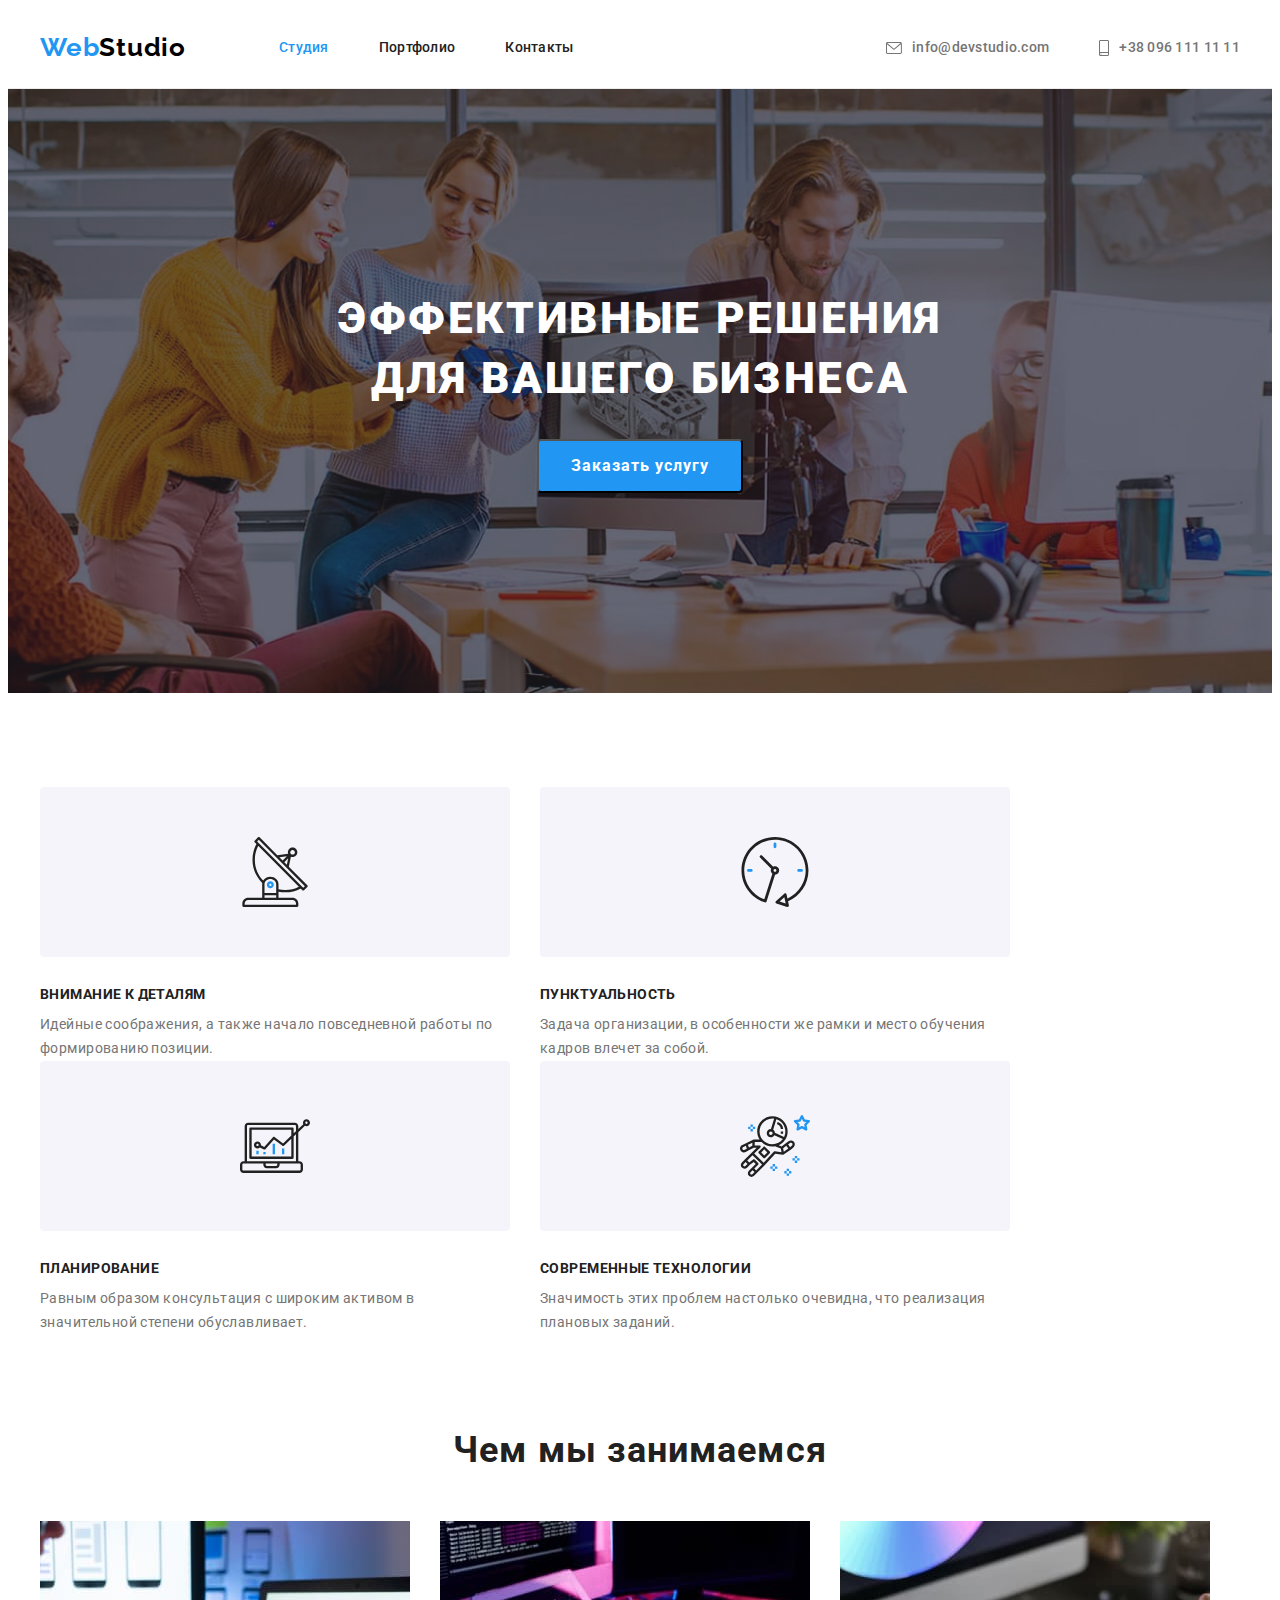
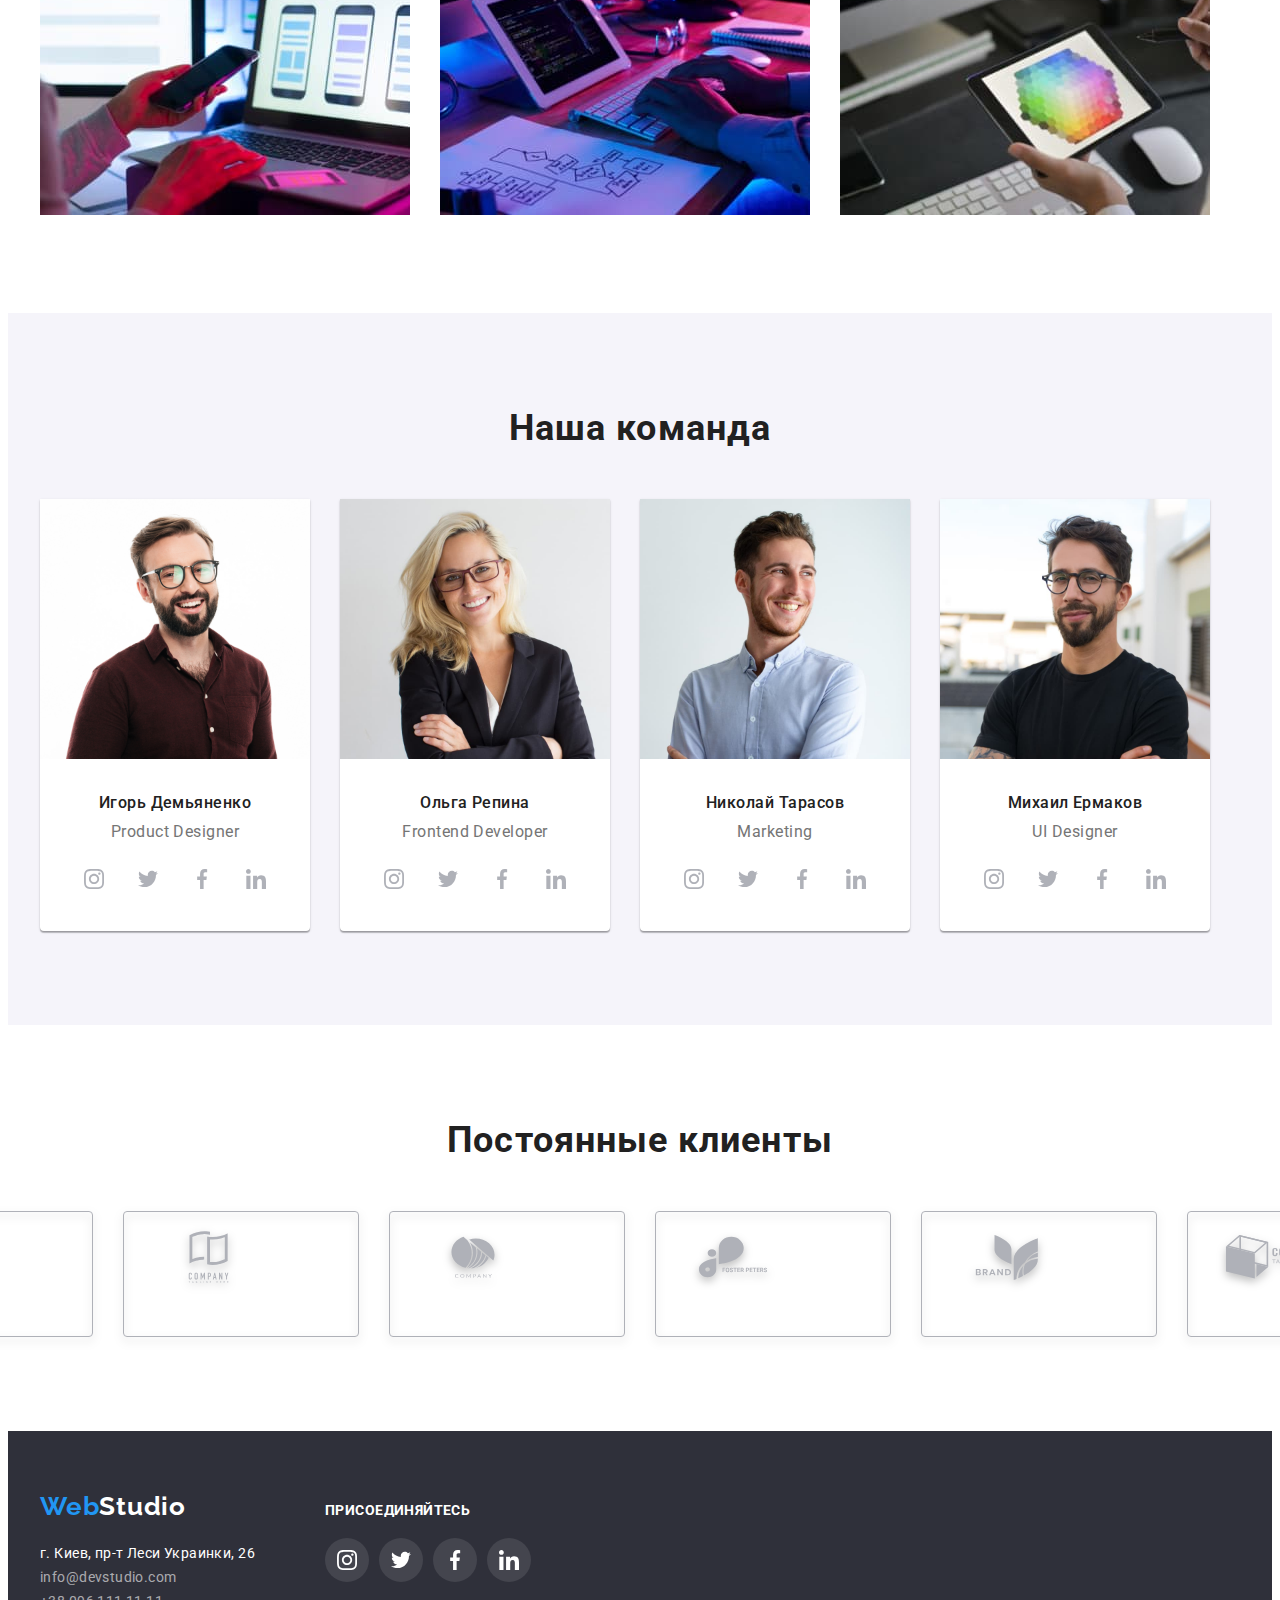
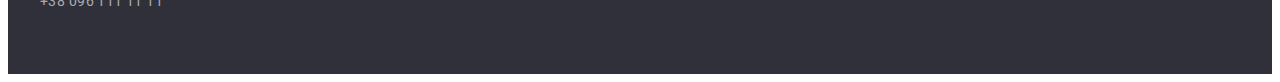
==== index.html @ 79e129c6 "BeginingHW5" ====
<!DOCTYPE html>
<html lang="ru">
  <head>
    <meta charset="UTF-8" />
    <meta http-equiv="X-UA-Compatible" content="IE=edge" />
    <meta name="viewport" content="width=device-width, initial-scale=1.0" />
    <title>Git rules!</title>
    <link rel="preconnect" href="https://fonts.googleapis.com" />
    <link rel="preconnect" href="https://fonts.gstatic.com" crossorigin />
    <link
      href="https://fonts.googleapis.com/css2?family=Raleway:wght@700&family=Roboto:wght@400;500;700;900&display=swap"
      rel="stylesheet"
    />
    <link
      rel="stylesheet"
      href="https://cdnjs.cloudflare.com/ajax/libs/modern-normalize/1.1.0/modern-normalize.min.css"
      integrity="sha512-wpPYUAdjBVSE4KJnH1VR1HeZfpl1ub8YT/NKx4PuQ5NmX2tKuGu6U/JRp5y+Y8XG2tV+wKQpNHVUX03MfMFn9Q=="
      crossorigin="anonymous"
      referrerpolicy="no-referrer"
    />
    <link rel="stylesheet" href="./css/style.css" />
  </head>

  <body>
    <header class="header">
      <div class="container">
        <nav class="header-navigation">
          <a lang="en" href="" class="header-logo-web link"
            >Web<span class="header-logo-studio link">Studio</span>
          </a>
          <ul class="header-list list">
            <li class="header-item"><a class="header-studio link" href="">Студия</a></li>
            <li class="header-item">
              <a class="header-potfolio link" href="./portfolio.html">Портфолио</a>
            </li>
            <li class="header-item"><a class="header-contact link" href="">Контакты</a></li>
          </ul>
        </nav>
        <ul class="header-right list">
          <li class="header-right-item">
            <a class="header-email link" href="mailto:info@devstudio.com">
              <svg class="header-icons" width="16" height="12">
                <use class="envelope" href="./images/icons.svg#icon-envelope"></use>
              </svg>
              info@devstudio.com</a
            >
          </li>
          <li class="header-right-item">
            <a class="header-tel link" href="tel:+380961111111">
              <svg class="header-icons" width="10" height="16">
                <use class="smartphone" href="./images/icons.svg#icon-smartphone"></use>
              </svg>
              +38 096 111 11 11</a
            >
          </li>
        </ul>
      </div>
    </header>
    <main>
      <section class="hero">
        <h1 class="hero-title">Эффективные решения для вашего бизнеса</h1>
        <button class="hero-button" type="button">Заказать услугу</button>
      </section>
      <section class="peculiarities">
        <div class="container">
          <ul class="peculiarities-list">
            <li class="peculiarities-main list">
              <div class="icons-peculiarities list">
                <svg class="icons">
                  <use class="antenna" href="./images/icons.svg#icon-antenna"></use>
                </svg>
              </div>
              <h3 class="peculiarities-main-title">Внимание к деталям</h3>
              <p class="peculiarities-main-title-org">
                Идейные соображения, а также начало повседневной работы по формированию позиции.
              </p>
            </li>
            <li class="peculiarities-main list">
              <div class="icons-peculiarities list">
                <svg class="icons">
                  <use class="clock" href="./images/icons.svg#icon-clock"></use>
                </svg>
              </div>
              <h3 class="peculiarities-main-title">Пунктуальность</h3>
              <p class="peculiarities-main-title-org">
                Задача организации, в особенности же рамки и место обучения кадров влечет за собой.
              </p>
            </li>
            <li class="peculiarities-main list">
              <div class="icons-peculiarities list">
                <svg class="icons">
                  <use class="diagram" href="./images/icons.svg#icon-diagram"></use>
                </svg>
              </div>
              <h3 class="peculiarities-main-title">Планирование</h3>
              <p class="peculiarities-main-title-org">
                Равным образом консультация с широким активом в значительной степени обуславливает.
              </p>
            </li>
            <li class="peculiarities-main list">
              <div class="icons-peculiarities list">
                <svg class="icons">
                  <use class="astronaut" href="./images/icons.svg#icon-astronaut"></use>
                </svg>
              </div>
              <h3 class="peculiarities-main-title">Современные технологии</h3>
              <p class="peculiarities-main-title-org">
                Значимость этих проблем настолько очевидна, что реализация плановых заданий.
              </p>
            </li>
          </ul>
        </div>
      </section>
      <section class="doing">
        <div class="container">
          <h2 class="doing-title">Чем мы занимаемся</h2>
          <ul class="doing-image list">
            <li class="doing-image-pictures">
              <img src="./images/doing/img1.jpg" alt="Разработка сайта" width="370" height="294" />
            </li>
            <li class="doing-image-pictures">
              <img src="./images/doing/img2.jpg" alt="Дизайн" width="370" height="294" />
            </li>
            <li class="doing-image-pictures">
              <img src="./images/doing/img3.jpg" alt="Графика и цвет" width="370" height="294" />
            </li>
          </ul>
        </div>
      </section>
      <section class="team">
        <div class="container">
          <h2 class="team-title">Наша команда</h2>
          <ul class="team-worker list">
            <li class="team-worker-about">
              <img
                class="cards-workers"
                src="./images/team/demyanenko.jpg"
                alt="Игорь Демьяненко"
                width="270"
                height="260"
              />
              <div class="name-function-worker">
                <h3 class="team-worker-about-name">Игорь Демьяненко</h3>
                <p class="team-worker-function" lang="en">Product Designer</p>
                <ul class="worker-socials">
                  <li class="socials-item list">
                    <a class="socials-link link" href="">
                      <svg class="socials-icons" width="20" height="20">
                        <use class="instagram" href="./images/icons.svg#icon-instagram"></use>
                      </svg>
                    </a>
                  </li>
                  <li class="socials-item list">
                    <a class="socials-link link" href="">
                      <svg class="socials-icons" width="20" height="20">
                        <use class="twitter" href="./images/icons.svg#icon-twitter"></use>
                      </svg>
                    </a>
                  </li>
                  <li class="socials-item list">
                    <a class="socials-link link" href="">
                      <svg class="socials-icons" width="20" height="20">
                        <use class="facebook" href="./images/icons.svg#icon-facebook"></use>
                      </svg>
                    </a>
                  </li>
                  <li class="socials-item list">
                    <a class="socials-link link" href="">
                      <svg class="socials-icons" width="20" height="20">
                        <use class="linkedin" href="./images/icons.svg#icon-linkedin"></use>
                      </svg>
                    </a>
                  </li>
                </ul>
              </div>
            </li>
            <li class="team-worker-about">
              <img
                class="cards-workers"
                src="./images/team/repina.jpg"
                alt="Ольга Репина"
                width="270"
                height="260"
              />
              <div class="name-function-worker">
                <h3 class="team-worker-about-name">Ольга Репина</h3>
                <p class="team-worker-function" lang="en">Frontend Developer</p>
                <ul class="worker-socials">
                  <li class="socials-item list">
                    <a class="socials-link link" href="">
                      <svg class="socials-icons" width="20" height="20">
                        <use class="instagram" href="./images/icons.svg#icon-instagram"></use>
                      </svg>
                    </a>
                  </li>
                  <li class="socials-item list">
                    <a class="socials-link link" href="">
                      <svg class="socials-icons" width="20" height="20">
                        <use class="twitter" href="./images/icons.svg#icon-twitter"></use>
                      </svg>
                    </a>
                  </li>
                  <li class="socials-item list">
                    <a class="socials-link link" href="">
                      <svg class="socials-icons" width="20" height="20">
                        <use class="facebook" href="./images/icons.svg#icon-facebook"></use>
                      </svg>
                    </a>
                  </li>
                  <li class="socials-item list">
                    <a class="socials-link link" href="">
                      <svg class="socials-icons" width="20" height="20">
                        <use class="linkedin" href="./images/icons.svg#icon-linkedin"></use>
                      </svg>
                    </a>
                  </li>
                </ul>
              </div>
            </li>
            <li class="team-worker-about">
              <img
                class="cards-workers"
                src="./images/team/tarasov.jpg"
                alt="Николай Тарасов"
                width="270"
                height="260"
              />
              <div class="name-function-worker">
                <h3 class="team-worker-about-name">Николай Тарасов</h3>
                <p class="team-worker-function" lang="en">Marketing</p>
                <ul class="worker-socials">
                  <li class="socials-item list">
                    <a class="socials-link link" href="">
                      <svg class="socials-icons" width="20" height="20">
                        <use class="instagram" href="./images/icons.svg#icon-instagram"></use>
                      </svg>
                    </a>
                  </li>
                  <li class="socials-item list">
                    <a class="socials-link link" href="">
                      <svg class="socials-icons" width="20" height="20">
                        <use class="twitter" href="./images/icons.svg#icon-twitter"></use>
                      </svg>
                    </a>
                  </li>
                  <li class="socials-item list">
                    <a class="socials-link link" href="">
                      <svg class="socials-icons" width="20" height="20">
                        <use class="facebook" href="./images/icons.svg#icon-facebook"></use>
                      </svg>
                    </a>
                  </li>
                  <li class="socials-item list">
                    <a class="socials-link link" href="">
                      <svg class="socials-icons" width="20" height="20">
                        <use class="linkedin" href="./images/icons.svg#icon-linkedin"></use>
                      </svg>
                    </a>
                  </li>
                </ul>
              </div>
            </li>
            <li class="team-worker-about">
              <img
                class="cards-workers"
                src="./images/team/ermakov.jpg"
                alt="Михаил Ермаков"
                width="270"
                height="260"
              />
              <div class="name-function-worker">
                <h3 class="team-worker-about-name">Михаил Ермаков</h3>
                <p class="team-worker-function" lang="en">UI Designer</p>
                <ul class="worker-socials">
                  <li class="socials-item list">
                    <a class="socials-link link" href="">
                      <svg class="socials-icons" width="20" height="20">
                        <use class="instagram" href="./images/icons.svg#icon-instagram"></use>
                      </svg>
                    </a>
                  </li>
                  <li class="socials-item list">
                    <a class="socials-link link" href="">
                      <svg class="socials-icons" width="20" height="20">
                        <use class="twitter" href="./images/icons.svg#icon-twitter"></use>
                      </svg>
                    </a>
                  </li>
                  <li class="socials-item list">
                    <a class="socials-link link" href="">
                      <svg class="socials-icons" width="20" height="20">
                        <use class="facebook" href="./images/icons.svg#icon-facebook"></use>
                      </svg>
                    </a>
                  </li>
                  <li class="socials-item list">
                    <a class="socials-link link" href="">
                      <svg class="socials-icons" width="20" height="20">
                        <use class="linkedin" href="./images/icons.svg#icon-linkedin"></use>
                      </svg>
                    </a>
                  </li>
                </ul>
              </div>
            </li>
          </ul>
        </div>
      </section>
      <section class="clients">
        <div class="container">
          <h2 class="clients-title">Постоянные клиенты</h2>
          <ul class="clients-icons list">
            <li class="clients-icons-cards">
              <a class="clients-icons-number" href="">
                <svg class="clients-icons-number-cards">
                  <use class="one" href="./images/icons.svg#icon-one"></use>
                </svg>
              </a>
            </li>
            <li class="clients-icons-cards">
              <a class="clients-icons-number" href="">
                <svg class="clients-icons-number-cards">
                  <use class="two" href="./images/icons.svg#icon-two"></use>
                </svg>
              </a>
            </li>
            <li class="clients-icons-cards">
              <a class="clients-icons-number" href="">
                <svg class="clients-icons-number-cards">
                  <use class="three" href="./images/icons.svg#icon-three"></use>
                </svg>
              </a>
            </li>
            <li class="clients-icons-cards">
              <a class="clients-icons-number" href="">
                <svg class="clients-icons-number-cards">
                  <use class="four" href="./images/icons.svg#icon-four"></use>
                </svg>
              </a>
            </li>
            <li class="clients-icons-cards">
              <a class="clients-icons-number" href="">
                <svg class="clients-icons-number-cards">
                  <use class="five" href="./images/icons.svg#icon-five"></use>
                </svg>
              </a>
            </li>
            <li class="clients-icons-cards">
              <a class="clients-icons-number" href="">
                <svg class="clients-icons-number-cards">
                  <use class="six" href="./images/icons.svg#icon-six"></use>
                </svg>
              </a>
            </li>
          </ul>
        </div>
      </section>
    </main>
    <footer class="footer">
      <div class="footer-logo-together container">
        <div class="footer-logo">
          <a lang="en" href="" class="footer-logo-web link"
            >Web<span class="footer-logo-studio link">Studio</span>
          </a>
          <address class="footer-adress">
            <ul class="footer-adress list">
              <li class="footer-item">
                <a
                  class="footer-adress-map link"
                  href="https://goo.gl/maps/Y9BvovTNRjRQ5Cvj7"
                  target="_blank"
                  rel="noreferrer noopener"
                  >г. Киев, пр-т Леси Украинки, 26</a
                >
              </li>
              <li class="footer-item">
                <a class="footer-email link" href="mailto:info@devstudio.com">info@devstudio.com</a>
              </li>
              <li class="footer-item">
                <a class="footer-tel link" href="tel:+380961111111">+38 096 111 11 11</a>
              </li>
            </ul>
          </address>
        </div>
        <div class="footer-together">
          <p class="together-title">присоединяйтесь</p>
          <ul class="together-socials">
            <li class="together-item list">
              <a class="together-link link" href="">
                <svg class="together-icons" width="20" height="20">
                  <use class="instagram" href="./images/icons.svg#icon-instagram"></use>
                </svg>
              </a>
            </li>
            <li class="together-item list">
              <a class="together-link link" href="">
                <svg class="together-icons" width="20" height="20">
                  <use class="twitter" href="./images/icons.svg#icon-twitter"></use>
                </svg>
              </a>
            </li>
            <li class="together-item list">
              <a class="together-link link" href="">
                <svg class="together-icons" width="20" height="20">
                  <use class="facebook" href="./images/icons.svg#icon-facebook"></use>
                </svg>
              </a>
            </li>
            <li class="together-item list">
              <a class="together-link link" href="">
                <svg class="together-icons" width="20" height="20">
                  <use class="linkedin" href="./images/icons.svg#icon-linkedin"></use>
                </svg>
              </a>
            </li>
          </ul>
        </div>
      </div>
    </footer>
  </body>
</html>
---- css/style.css ----
:root {
  --main-title-colore: #ffffff;
  --second-title-color: #212121;
  --main-text-color: #757575;
  --accent-color: #2196f3;
}
body {
  font-family: 'Roboto', sans-serif;
  color: var(--main-text-color);
}
p,
h1,
h2,
h3,
h4,
h5,
h6,
ul {
  margin-top: 0;
  margin-bottom: 0;
}
ul {
  padding-left: 0;
}
.list {
  list-style: none;
}
.link {
  text-decoration: none;
}
.container {
  width: 1200px;
  padding-left: 15px;
  padding-right: 15px;
  margin: 0 auto;
}
/*-----HEADER--- */
.header {
  border-bottom: 1px solid #ececec;
}
.header .container {
  display: flex;
  align-items: center;
  padding-top: 0;
  padding-bottom: 0;
}
.header-navigation {
  display: flex;
  align-items: center;
}
.header-list {
  display: flex;
  margin-left: 93px;
}
.header-right {
  display: flex;
  margin-left: auto;
}
.header-list .header-item:not(:last-child) {
  margin-right: 50px;
}
.header-item .link {
  display: block;
  padding-top: 32px;
  padding-bottom: 32px;
}
.header-right .header-right-item + .header-right-item {
  margin-left: 50px;
}
.header-logo-web {
  font-family: Raleway;
  font-weight: 700;
  font-size: 26px;
  padding-top: 24px;
  padding-bottom: 25px;
  line-height: 1.19;
  letter-spacing: 0.03em;
  color: #2196f3;
}
.header-logo-studio {
  font-family: Raleway;
  font-weight: 700;
  font-size: 26px;
  padding-top: 24px;
  padding-bottom: 25px;
  line-height: 1.19;
  letter-spacing: 0.03em;
  color: #000000;
}
.header-studio {
  font-weight: 500;
  font-size: 14px;
  line-height: 1.14;
  padding-top: 32px;
  padding-bottom: 32px;
  letter-spacing: 0.02em;
  color: #2196f3;
}
.header-studio-second {
  font-weight: 500;
  font-size: 14px;
  padding-top: 32px;
  padding-bottom: 32px;
  line-height: 1.14;
  letter-spacing: 0.02em;
  color: #212121;
}
.header-potfolio {
  font-weight: 500;
  font-size: 14px;
  padding-top: 32px;
  padding-bottom: 32px;
  line-height: 1.14;
  letter-spacing: 0.02em;
  color: #212121;
}
.header-potfolio-second {
  font-weight: 500;
  font-size: 14px;
  padding-top: 32px;
  padding-bottom: 32px;
  line-height: 1.14;
  letter-spacing: 0.02em;
  color: #2196f3;
}
.header-contact {
  font-weight: 500;
  font-size: 14px;
  line-height: 1.14;
  letter-spacing: 0.02em;
  color: #212121;
}
.envelope {
  display: block;
  fill: var(--main-text-color);
}
.smartphone {
  display: block;
  fill: var(--main-text-color);
}
.header-icons {
  margin-right: 10px;
}
.header-email {
  display: flex;
  align-items: center;
  font-weight: 500;
  font-size: 14px;
  line-height: 1.14;
  letter-spacing: 0.02em;
  color: #757575;
  padding-top: 32px;
  padding-bottom: 32px;
}
.header-email:hover,
.header-email:focus,
.header-email:hover .envelope,
.header-email:focus .envelope {
  color: var(--accent-color);
  fill: currentColor;
}
.header-tel {
  display: flex;
  align-items: center;
  font-weight: 500;
  font-size: 14px;
  line-height: 1.14;
  letter-spacing: 0.02em;
  color: #757575;
  padding-top: 32px;
  padding-bottom: 32px;
}
.header-tel:hover,
.header-tel:focus,
.header-tel:hover .smartphone,
.header-tel:focus .smartphone {
  color: var(--accent-color);
  fill: currentColor;
}
/*----HERO----*/
.hero {
  max-width: 1600px;
  padding-top: 200px;
  padding-bottom: 200px;
  background-image: linear-gradient(rgba(47, 48, 58, 0.4), rgba(47, 48, 58, 0.4)),
    url(../images/hero.jpg);
  background-repeat: no-repeat;
  background-position: center;
  background-size: cover;
  margin-left: auto;
  margin-right: auto;
}
.hero-title {
  font-weight: 900;
  font-size: 44px;
  line-height: 1.36;
  display: block;
  text-align: center;
  width: 696px;
  height: 120px;
  margin-left: auto;
  margin-right: auto;
  margin-bottom: 30px;
  justify-content: center;
  letter-spacing: 0.06em;
  text-transform: uppercase;
  color: var(--main-title-colore);
}
.hero-button {
  background-color: #2196f3;
  font-weight: 700;
  font-size: 16px;
  line-height: 1.87;
  display: block;
  margin-left: auto;
  margin-right: auto;
  text-align: center;
  justify-content: center;
  padding: 10px 32px;
  letter-spacing: 0.06em;
  color: var(--main-title-colore);
  border-radius: 4px;
  cursor: pointer;
  font-family: inherit;
}
.hero-button:hover,
.hero-button:focus {
  background-color: #188ce8;
}
/*-----Peculiarities-----*/
.peculiarities {
  padding-top: 94px;
  padding-bottom: 94px;
}
.peculiarities-list {
  display: flex;
  flex-wrap: wrap;
  margin-left: -30px;
}
.peculiarities-list > .peculiarities-main {
  flex-basis: calc(100% / 4 - 30px);
  margin-left: 30px;
}
.icons-peculiarities {
  display: flex;
  height: 120px;
  width: 270px;
  align-items: center;
  justify-content: center;
  border-radius: 4px;
  background-color: #f5f4fa;
  padding: 25px 100px;
  margin-bottom: 30px;
}
.icons {
  display: block;
  width: 70px;
  height: 70px;
}
.peculiarities-main-title {
  font-weight: 700;
  font-size: 14px;
  line-height: 1.14;
  margin-bottom: 10px;
  letter-spacing: 0.03em;
  text-transform: uppercase;
  color: var(--second-title-color);
}
.peculiarities-main-title-org {
  font-size: 14px;
  line-height: 1.71;
  letter-spacing: 0.03em;
}
/*----MAIN-BUTTONS-AND-PROJECTS----*/
.main-buttons {
  padding-top: 94px;
  padding-bottom: 94px;
}
.main-buttons-list {
  display: flex;
  align-items: center;
  justify-content: center;
  margin-bottom: 50px;
}
.main-buttons-item:not(:first-child) {
  margin-left: 8px;
}
.main-button-all {
  background-color: #2196f3;
  font-weight: 500;
  font-size: 16px;
  padding: 6px 22px;
  line-height: 1.62;
  text-align: center;
  letter-spacing: 0.03em;
  border-radius: 4px;
  border: 0px;
  color: #ffffff;
  cursor: pointer;
  font-family: inherit;
}
.main-button-other {
  background-color: #f5f4fa;
  font-family: inherit;
  font-weight: 500;
  font-size: 16px;
  padding: 6px 22px;
  line-height: 1.62;
  text-align: center;
  letter-spacing: 0.03em;
  border: 0px;
  border-radius: 4px;
  color: var(--second-title-color);
  cursor: pointer;
}
.main-buttons-item:hover,
.main-buttons-item:focus {
  box-shadow: 0px 3px 1px rgba(0, 0, 0, 0.1), 0px 1px 2px rgba(0, 0, 0, 0.08),
    0px 2px 2px rgba(0, 0, 0, 0.12);
}
.projects-list {
  display: flex;
  flex-wrap: wrap;
  margin-left: -30px;
  margin-top: -30px;
}
.projects-list .projects-information {
  flex-basis: calc (100% / 3 - 30px);
  margin-left: 30px;
  margin-top: 30px;
}
.projects-cards {
  display: block;
  max-width: 100%;
}
.cards-name {
  padding: 20px 24px;
  border-right: 1px solid #eeeeee;
  border-bottom: 1px solid #eeeeee;
  border-left: 1px solid #eeeeee;
}
.projects-name {
  font-weight: 700;
  font-size: 18px;
  line-height: 2;
  letter-spacing: 0.06em;
  color: var(--second-title-color);
}
.projects-type {
  font-size: 16px;
  line-height: 1.87;
  letter-spacing: 0.03em;
  color: var(--main-text-color);
}
.projects-information-link {
  display: block;
}
.projects-information-link:hover,
.projects-information-link:focus {
  box-shadow: 0px 1px 1px rgba(0, 0, 0, 0.12), 0px 4px 4px rgba(0, 0, 0, 0.06),
    1px 4px 6px rgba(0, 0, 0, 0.16);
}
/*----DOING-----*/
.doing {
  padding-bottom: 94px;
}
.doing-title {
  font-weight: 700;
  font-size: 36px;
  margin-bottom: 50px;
  line-height: 1.17;
  text-align: center;
  letter-spacing: 0.03em;
  color: var(--second-title-color);
}
.doing-image {
  display: flex;
}
.doing-image .doing-image-pictures:not(:first-child) {
  margin-left: 30px;
}
/*---TEAM----*/
.team {
  padding-top: 94px;
  padding-bottom: 94px;
  background: #f5f4fa;
}
.team-title,
.clients-title {
  font-weight: 700;
  font-size: 36px;
  margin-bottom: 50px;
  line-height: 1.17;
  text-align: center;
  letter-spacing: 0.03em;
  color: var(--second-title-color);
}
.team-worker {
  display: flex;
}
.team-worker .team-worker-about:not(:first-child) {
  margin-left: 30px;
}
.team-worker-about {
  background: #ffffff;
  box-shadow: 0px 1px 3px rgba(0, 0, 0, 0.12), 0px 1px 1px rgba(0, 0, 0, 0.14),
    0px 2px 1px rgba(0, 0, 0, 0.2);
  border-radius: 0px 0px 4px 4px;
}
.name-function-worker {
  padding-top: 30px;
  padding-bottom: 30px;
}
.team-worker-about-name {
  font-weight: 500;
  font-size: 16px;
  margin-bottom: 10px;
  line-height: 1.19;
  text-align: center;
  letter-spacing: 0.03em;
  color: var(--second-title-color);
}
.team-worker-function {
  font-size: 16px;
  line-height: 1.19;
  text-align: center;
  letter-spacing: 0.03em;
  margin-bottom: 16px;
}
.worker-socials {
  display: flex;
  justify-content: center;
}
.socials-item:not(:last-child) {
  margin-right: 10px;
}
.socials-icons {
  fill: #afb1b8;
}
.socials-link:hover .socials-icons,
.socials-link:focus .socials-icons {
  fill: var(--main-title-colore);
}
.socials-link:hover,
.socials-link:focus {
  background-color: var(--accent-color);
}
.socials-item {
  width: 44px;
  height: 44px;
}
.socials-link {
  display: flex;
  align-items: center;
  justify-content: center;
  width: 100%;
  height: 100%;
  border-radius: 50%;
  background-color: #ffffff;
}
.clients {
  padding-top: 94px;
  padding-bottom: 94px;
}
.clients-icons {
  display: flex;
  justify-content: center;
  align-items: center;
}
.clients-icons > .clients-icons-cards:not(:first-child) {
  margin-left: 30px;
}
.clients-icons-number {
  display: block;
  width: 170px;
  height: 92px;
  padding: 16px 32px;
  border: 1px solid #afb1b8;
  filter: drop-shadow(0px 4px 4px rgba(0, 0, 0, 0.25));
  border-radius: 4px;
}
.clients-icons-number-cards {
  display: block;
  width: 106px;
  height: 60px;
  fill: #afb1b8;
}
.clients-icons-number:hover,
.clients-icons-number:focus {
  border-color: var(--accent-color);
}
.clients-icons-number:hover .one,
.clients-icons-number:hover .two,
.clients-icons-number:hover .three,
.clients-icons-number:hover .four,
.clients-icons-number:hover .five,
.clients-icons-number:hover .six,
.clients-icons-number:focus .one,
.clients-icons-number:focus .two,
.clients-icons-number:focus .three,
.clients-icons-number:focus .four,
.clients-icons-number:focus .five,
.clients-icons-number:focus .six {
  fill: var(--accent-color);
}

/*----FOOTER----*/
.footer {
  padding-top: 60px;
  padding-bottom: 60px;
  background-color: #2f303a;
}
.footer-logo-web {
  display: block;
  margin-bottom: 20px;
}
.footer-logo-web {
  font-family: Raleway;
  font-weight: 700;
  font-size: 26px;
  line-height: 1.19;
  letter-spacing: 0.03em;
  color: #2196f3;
}
.footer-logo-studio {
  font-family: Raleway;
  font-weight: 700;
  font-size: 26px;
  line-height: 1.19;
  letter-spacing: 0.03em;
  color: #ffffff;
}
.footer-adress {
  font-style: normal;
}
.footer-adress-map {
  font-size: 14px;
  line-height: 1.71;
  margin-bottom: 9px;
  letter-spacing: 0.03em;
  color: var(--main-title-colore);
}
.footer-email {
  font-size: 14px;
  line-height: 1.71;
  margin-bottom: 9px;
  letter-spacing: 0.03em;
  color: rgba(255, 255, 255, 0.6);
}
.footer-tel {
  font-size: 14px;
  line-height: 1.71;
  letter-spacing: 0.03em;
  color: rgba(255, 255, 255, 0.6);
}
.footer-logo-together {
  display: flex;
  align-items: baseline;
}
.footer-together {
  margin-left: 70px;
}
.together-title {
  font-weight: 700;
  font-size: 14px;
  line-height: 16px;
  letter-spacing: 0.03em;
  text-transform: uppercase;
  margin-bottom: 20px;
  color: var(--main-title-colore);
}
.together-socials {
  display: flex;
}
.together-item:not(:first-child) {
  margin-left: 10px;
}
.together-icons {
  fill: var(--main-title-colore);
}
.together-link {
  display: flex;
  align-items: center;
  justify-content: center;
  border-radius: 50%;
  background-color: #ffffff1a;
  width: 44px;
  height: 44px;
  justify-content: center;
}
.together-link:hover,
.together-link:focus {
  background-color: var(--accent-color);
}
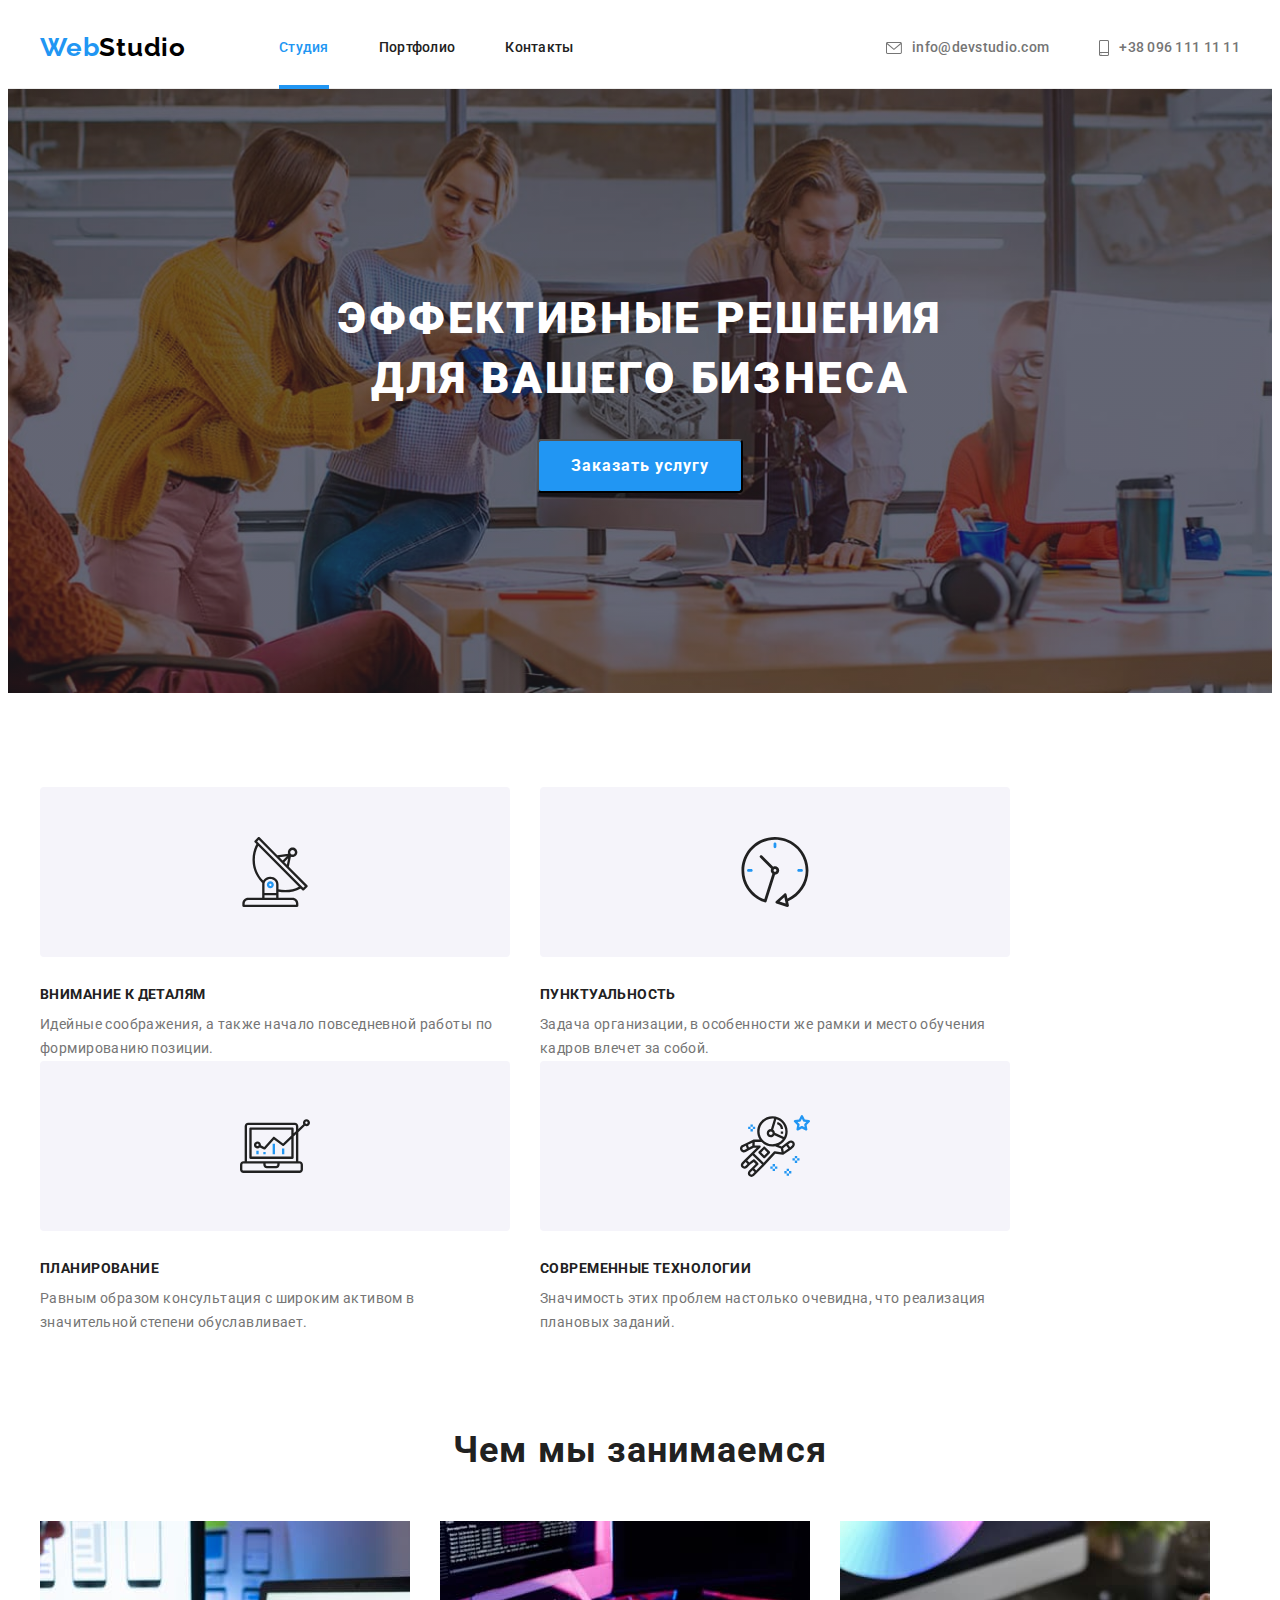
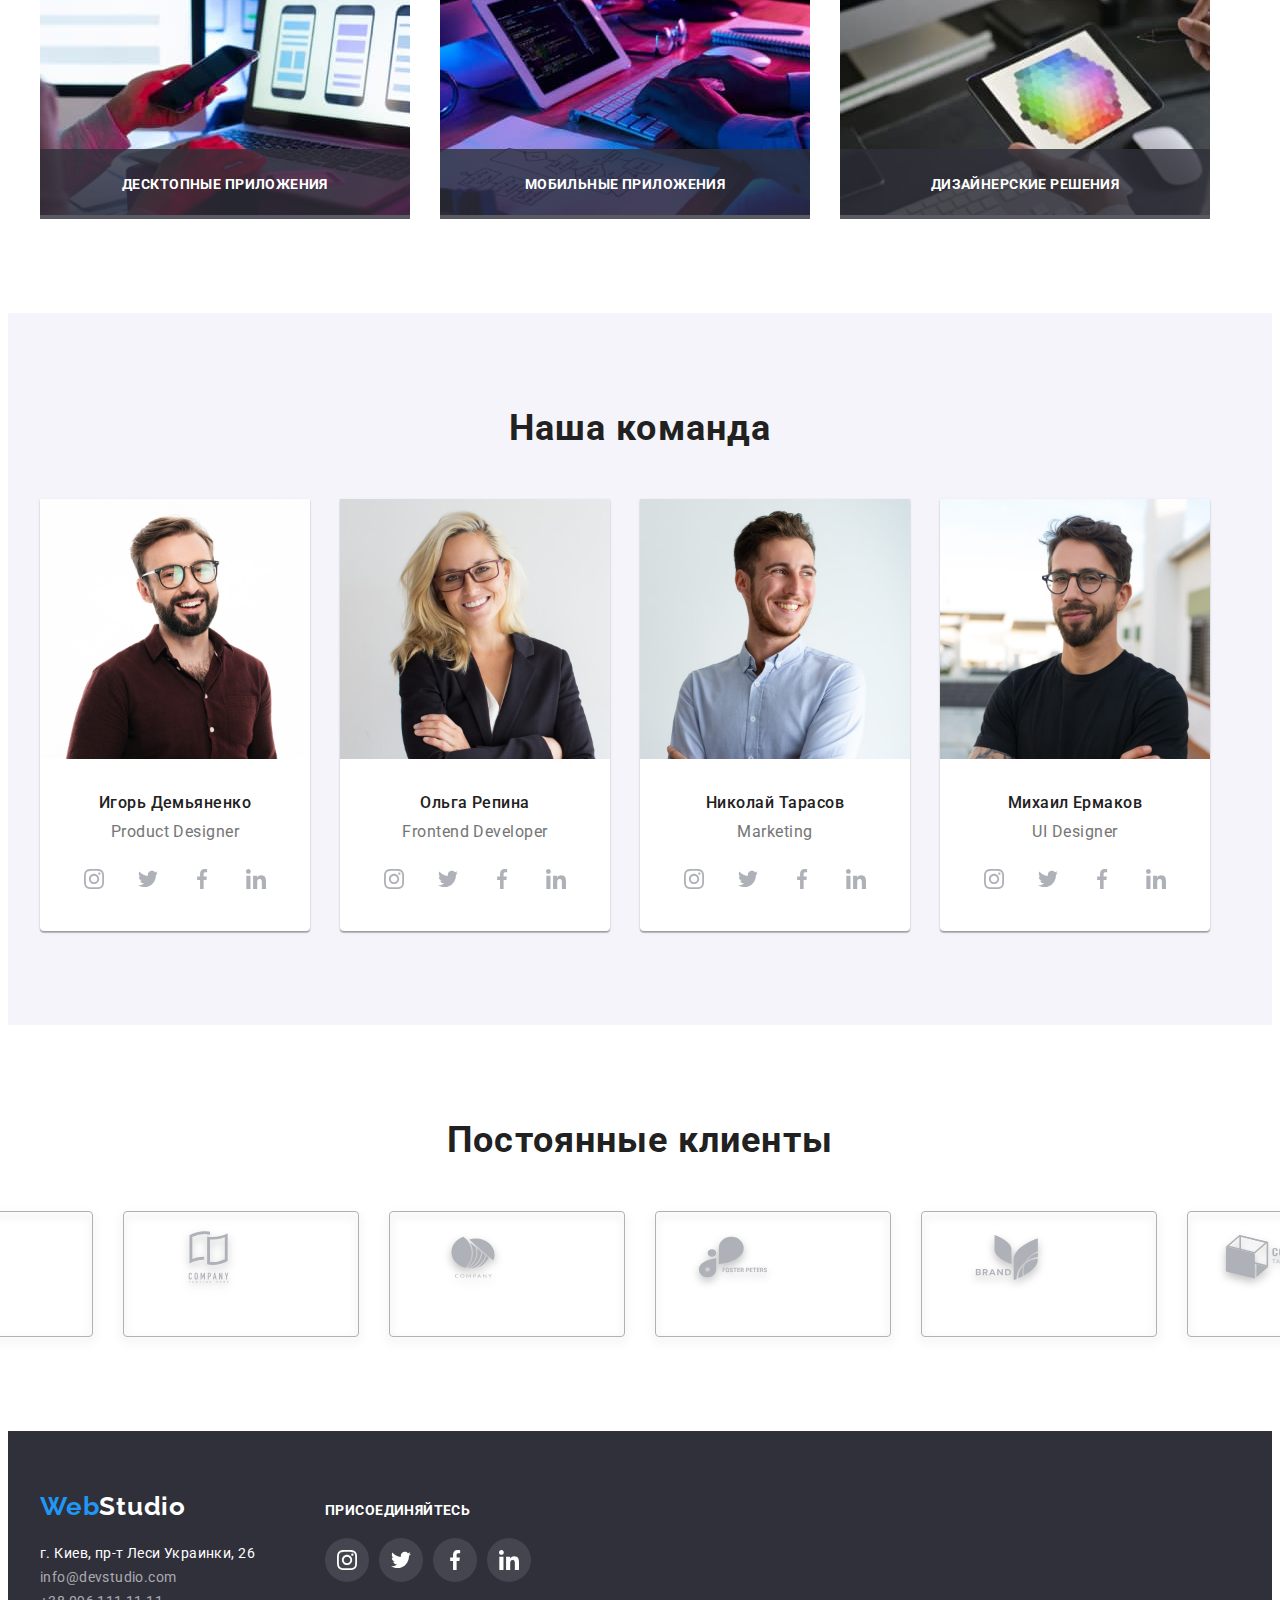
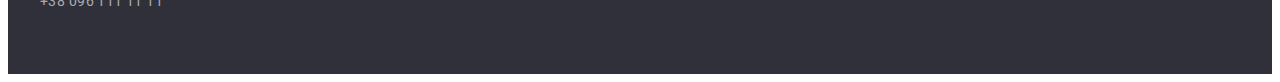
==== commit 3f695d87: "HW5" ====
--- a/index.html
+++ b/index.html
@@ -59,7 +59,7 @@
     <main>
       <section class="hero">
         <h1 class="hero-title">Эффективные решения для вашего бизнеса</h1>
-        <button class="hero-button" type="button">Заказать услугу</button>
+        <button class="hero-button" type="button" data-modal-open>Заказать услугу</button>
       </section>
       <section class="peculiarities">
         <div class="container">
@@ -117,12 +117,15 @@
           <ul class="doing-image list">
             <li class="doing-image-pictures">
               <img src="./images/doing/img1.jpg" alt="Разработка сайта" width="370" height="294" />
+              <h3 class="doing-kind">Десктопные приложения</h3>
             </li>
             <li class="doing-image-pictures">
               <img src="./images/doing/img2.jpg" alt="Дизайн" width="370" height="294" />
+              <h3 class="doing-kind">Мобильные приложения</h3>
             </li>
             <li class="doing-image-pictures">
               <img src="./images/doing/img3.jpg" alt="Графика и цвет" width="370" height="294" />
+              <h3 class="doing-kind">Дизайнерские решения</h3>
             </li>
           </ul>
         </div>
@@ -417,5 +420,15 @@
         </div>
       </div>
     </footer>
+    <div class="backdrop is-hidden" data-modal is-hidden>
+      <div class="modal">
+        <button type="button" class="open" data-modal-close>
+          <svg class="open-modal">
+            <use class="icon-close" href="./images/icons.svg#icon-close"></use>
+          </svg>
+        </button>
+      </div>
+    </div>
+    <script src="./js/modal.js"></script>
   </body>
 </html>
--- a/css/style.css
+++ b/css/style.css
@@ -3,6 +3,8 @@
   --second-title-color: #212121;
   --main-text-color: #757575;
   --accent-color: #2196f3;
+  --timing-function: cubic-bezier(0.4, 0, 0.2, 1);
+  --time: 250ms;
 }
 body {
   font-family: 'Roboto', sans-serif;
@@ -88,6 +90,7 @@
   color: #000000;
 }
 .header-studio {
+  position: relative;
   font-weight: 500;
   font-size: 14px;
   line-height: 1.14;
@@ -96,6 +99,16 @@
   letter-spacing: 0.02em;
   color: #2196f3;
 }
+.header-studio::after {
+  content: '';
+  position: absolute;
+  left: 0px;
+  bottom: -1px;
+  display: block;
+  width: 100%;
+  height: 4px;
+  background-color: var(--accent-color);
+}
 .header-studio-second {
   font-weight: 500;
   font-size: 14px;
@@ -115,6 +128,7 @@
   color: #212121;
 }
 .header-potfolio-second {
+  position: relative;
   font-weight: 500;
   font-size: 14px;
   padding-top: 32px;
@@ -123,6 +137,16 @@
   letter-spacing: 0.02em;
   color: #2196f3;
 }
+.header-potfolio-second::after {
+  content: '';
+  position: absolute;
+  left: 0px;
+  bottom: -1px;
+  display: block;
+  width: 100%;
+  height: 4px;
+  background-color: var(--accent-color);
+}
 .header-contact {
   font-weight: 500;
   font-size: 14px;
@@ -133,10 +157,12 @@
 .envelope {
   display: block;
   fill: var(--main-text-color);
+  transition: fill var(--time) var(--timing-function);
 }
 .smartphone {
   display: block;
   fill: var(--main-text-color);
+  transition: fill var(--time) var(--timing-function);
 }
 .header-icons {
   margin-right: 10px;
@@ -151,6 +177,7 @@
   color: #757575;
   padding-top: 32px;
   padding-bottom: 32px;
+  transition: color var(--time) var(--timing-function);
 }
 .header-email:hover,
 .header-email:focus,
@@ -169,6 +196,7 @@
   color: #757575;
   padding-top: 32px;
   padding-bottom: 32px;
+  transition: color var(--time) var(--timing-function);
 }
 .header-tel:hover,
 .header-tel:focus,
@@ -222,6 +250,7 @@
   border-radius: 4px;
   cursor: pointer;
   font-family: inherit;
+  transition: background-color var(--time) var(--timing-function);
 }
 .hero-button:hover,
 .hero-button:focus {
@@ -284,6 +313,9 @@
 }
 .main-buttons-item:not(:first-child) {
   margin-left: 8px;
+}
+.main-buttons-item {
+  transition: box-shadow var(--time) var(--timing-function);
 }
 .main-button-all {
   background-color: #2196f3;
@@ -354,12 +386,34 @@
 }
 .projects-information-link {
   display: block;
+  transition: box-shadow var(--time) var(--timing-function);
 }
 .projects-information-link:hover,
 .projects-information-link:focus {
   box-shadow: 0px 1px 1px rgba(0, 0, 0, 0.12), 0px 4px 4px rgba(0, 0, 0, 0.06),
     1px 4px 6px rgba(0, 0, 0, 0.16);
 }
+.projects-cards-text {
+  position: relative;
+  overflow: hidden;
+}
+.projects-information-text {
+  position: absolute;
+  top: 0;
+  height: 100%;
+  font-size: 18px;
+  line-height: 1.56;
+  letter-spacing: 0.03em;
+  color: var(--main-title-colore);
+  background-color: rgba(33, 150, 243, 0.9);
+  padding: 63px 24px;
+  overflow: auto;
+  transform: translateY(100%);
+  transition: transform var(--time) var(--timing-function);
+}
+.projects-information-link:hover .projects-information-text {
+  transform: translateY(0%);
+}
 /*----DOING-----*/
 .doing {
   padding-bottom: 94px;
@@ -378,6 +432,27 @@
 }
 .doing-image .doing-image-pictures:not(:first-child) {
   margin-left: 30px;
+}
+.doing-image-pictures {
+  position: relative;
+  display: block;
+}
+.doing-kind {
+  position: absolute;
+  bottom: 0;
+  display: flex;
+  justify-content: center;
+  align-items: center;
+  font-weight: 700;
+  font-size: 14px;
+  line-height: 16px;
+  text-align: center;
+  letter-spacing: 0.03em;
+  text-transform: uppercase;
+  color: var(--main-title-colore);
+  background-color: rgba(47, 48, 58, 0.8);
+  width: 370px;
+  height: 70px;
 }
 /*---TEAM----*/
 .team {
@@ -457,6 +532,8 @@
   height: 100%;
   border-radius: 50%;
   background-color: #ffffff;
+  transition: fill var(--time) var(--timing-function);
+  transition: background-color var(--time) var(--timing-function);
 }
 .clients {
   padding-top: 94px;
@@ -478,6 +555,15 @@
   border: 1px solid #afb1b8;
   filter: drop-shadow(0px 4px 4px rgba(0, 0, 0, 0.25));
   border-radius: 4px;
+  transition: border-color var(--time) var(--timing-function);
+}
+.one,
+.two,
+.three,
+.four,
+.five,
+.six {
+  transition: fill var(--time) var(--timing-function);
 }
 .clients-icons-number-cards {
   display: block;
@@ -587,8 +673,60 @@
   width: 44px;
   height: 44px;
   justify-content: center;
+  transition: background-color var(--time) var(--timing-function);
 }
 .together-link:hover,
 .together-link:focus {
   background-color: var(--accent-color);
 }
+.backdrop {
+  position: fixed;
+  height: 100vh;
+  width: 100vw;
+  top: 0;
+  background-color: rgba(23, 26, 36, 0.2);
+  transition: opacity var(--time) var(--timing-function),
+    visibility var(--time) var(--timing-function);
+}
+.modal {
+  position: absolute;
+  width: 528px;
+  min-height: 581px;
+  left: 50%;
+  top: 50%;
+  transform: translate(-50%, -50%);
+  padding: 40px;
+  background-color: var(--main-title-colore);
+  box-shadow: 0px 1px 3px rgba(0, 0, 0, 0.12), 0px 1px 1px rgba(0, 0, 0, 0.14),
+    0px 2px 1px rgba(0, 0, 0, 0.2);
+  border-radius: 4px;
+}
+.open {
+  position: absolute;
+  display: flex;
+  justify-content: center;
+  align-items: center;
+  width: 30px;
+  height: 30px;
+  border: 1px solid #0000001a;
+  border-radius: 50%;
+  top: 14px;
+  right: 14px;
+  cursor: pointer;
+}
+.open-modal {
+  display: block;
+  justify-content: center;
+  align-items: center;
+  width: 18px;
+  height: 18px;
+}
+.icon-close {
+  position: absolute;
+  padding: 6px;
+}
+.backdrop.is-hidden {
+  opacity: 0;
+  visibility: hidden;
+  pointer-events: none;
+}
